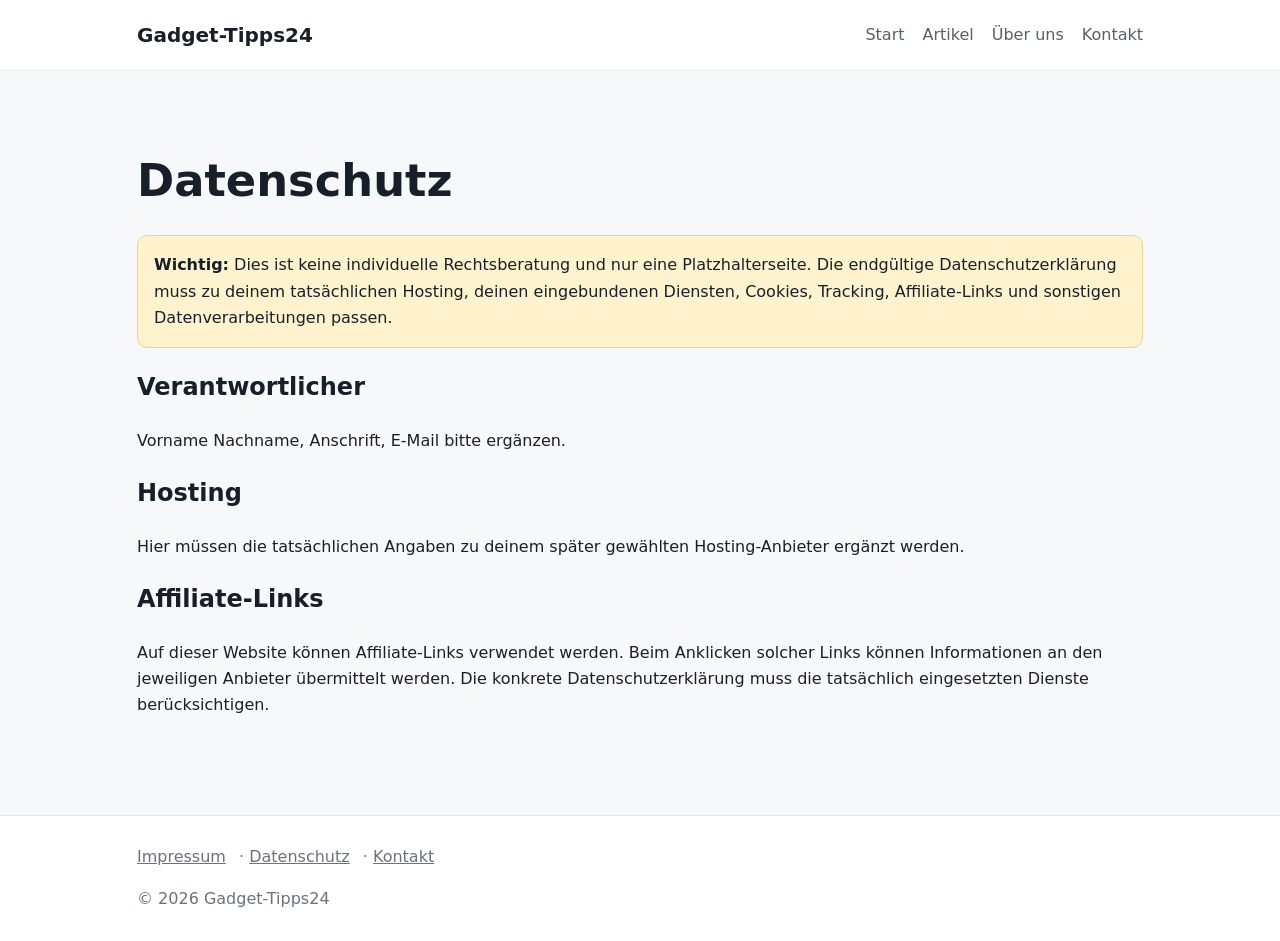
==== datenschutz.html @ ba4c5f93 "Add files via upload" ====
<!doctype html><html lang="de"><head><meta charset="utf-8"><meta name="viewport" content="width=device-width,initial-scale=1"><title>Datenschutz – Gadget-Tipps24</title><link rel="stylesheet" href="style.css"></head><body>
<header><div class="wrap nav"><a class="logo" href="index.html">Gadget-Tipps24</a><nav><a href="index.html">Start</a><a href="artikel.html">Artikel</a><a href="ueber-uns.html">Über uns</a><a href="kontakt.html">Kontakt</a></nav></div></header>
<main class="wrap page"><h1>Datenschutz</h1><div class="warning"><b>Wichtig:</b> Dies ist keine individuelle Rechtsberatung und nur eine Platzhalterseite. Die endgültige Datenschutzerklärung muss zu deinem tatsächlichen Hosting, deinen eingebundenen Diensten, Cookies, Tracking, Affiliate-Links und sonstigen Datenverarbeitungen passen.</div>
<h2>Verantwortlicher</h2><p>Vorname Nachname, Anschrift, E-Mail bitte ergänzen.</p>
<h2>Hosting</h2><p>Hier müssen die tatsächlichen Angaben zu deinem später gewählten Hosting-Anbieter ergänzt werden.</p>
<h2>Affiliate-Links</h2><p>Auf dieser Website können Affiliate-Links verwendet werden. Beim Anklicken solcher Links können Informationen an den jeweiligen Anbieter übermittelt werden. Die konkrete Datenschutzerklärung muss die tatsächlich eingesetzten Dienste berücksichtigen.</p>
</main>
<footer><div class="wrap"><a href="impressum.html">Impressum</a> · <a href="datenschutz.html">Datenschutz</a> · <a href="kontakt.html">Kontakt</a><p>© 2026 Gadget-Tipps24</p></div></footer></body></html>
---- style.css ----
*{box-sizing:border-box}body{margin:0;font-family:system-ui,-apple-system,Segoe UI,Roboto,sans-serif;line-height:1.65;color:#17202a;background:#f7f8fa}a{color:inherit}header{background:#fff;border-bottom:1px solid #e7e9ed}.wrap{max-width:1050px;margin:auto;padding:0 22px}.nav{min-height:70px;display:flex;align-items:center;justify-content:space-between;gap:20px}.logo{font-size:1.25rem;font-weight:800;text-decoration:none}nav{display:flex;gap:18px;flex-wrap:wrap}nav a{text-decoration:none;color:#56606b}.hero{padding-top:85px;padding-bottom:75px}.eyebrow{font-size:.78rem;font-weight:800;letter-spacing:.12em;color:#5b6470}.hero h1{font-size:clamp(2.3rem,6vw,4.5rem);line-height:1.05;max-width:800px;margin:10px 0 22px}.hero p{max-width:700px;font-size:1.15rem;color:#56606b}.button{display:inline-block;margin-top:15px;padding:12px 18px;border-radius:10px;background:#17202a;color:white;text-decoration:none;font-weight:700}.grid{display:grid;grid-template-columns:repeat(3,1fr);gap:20px;padding-bottom:60px}.card{background:#fff;border:1px solid #e4e7eb;border-radius:16px;padding:25px}.card span{font-size:.85rem;color:#68717c}.card h2{line-height:1.25}.card a{font-weight:700}.note{background:#fff;border-left:4px solid #17202a;padding:20px 24px;margin-bottom:60px}.page,.article{padding-top:55px;padding-bottom:80px;min-height:70vh}.page h1,.article h1{font-size:2.8rem;line-height:1.1}.article{max-width:800px}.article .lead{font-size:1.2rem;color:#56606b}.article h2{margin-top:35px}.list{display:grid;gap:14px;margin-top:30px}.list a{background:#fff;border:1px solid #e4e7eb;border-radius:12px;padding:18px;text-decoration:none;display:flex;justify-content:space-between;gap:15px}.list span{color:#69727d}.warning{background:#fff3cd;border:1px solid #ead68a;border-radius:10px;padding:16px;margin:20px 0}footer{background:#fff;border-top:1px solid #e7e9ed;padding:28px 0;color:#69727d}footer a{margin-right:8px}footer p{margin-bottom:0}@media(max-width:750px){.nav{align-items:flex-start;padding-top:18px;padding-bottom:18px;flex-direction:column}.grid{grid-template-columns:1fr}.list a{flex-direction:column}.hero{padding-top:55px}}
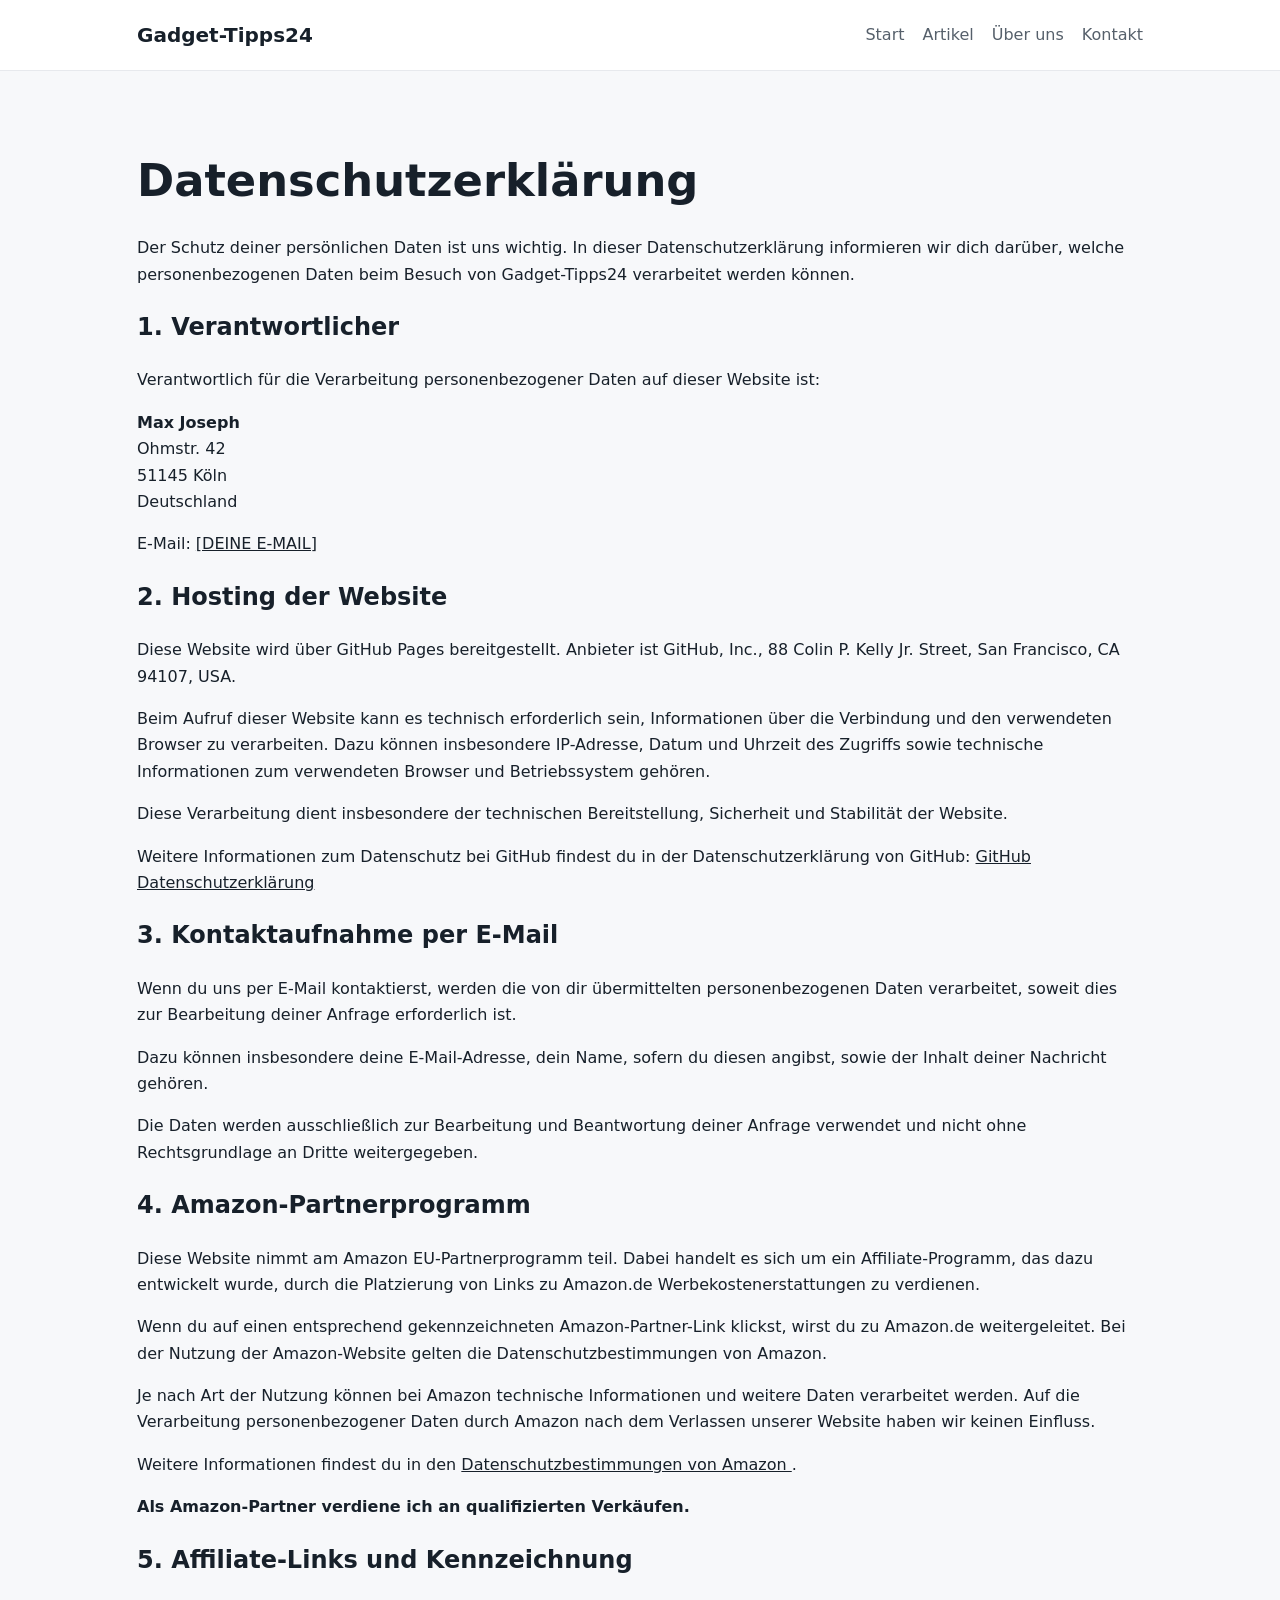
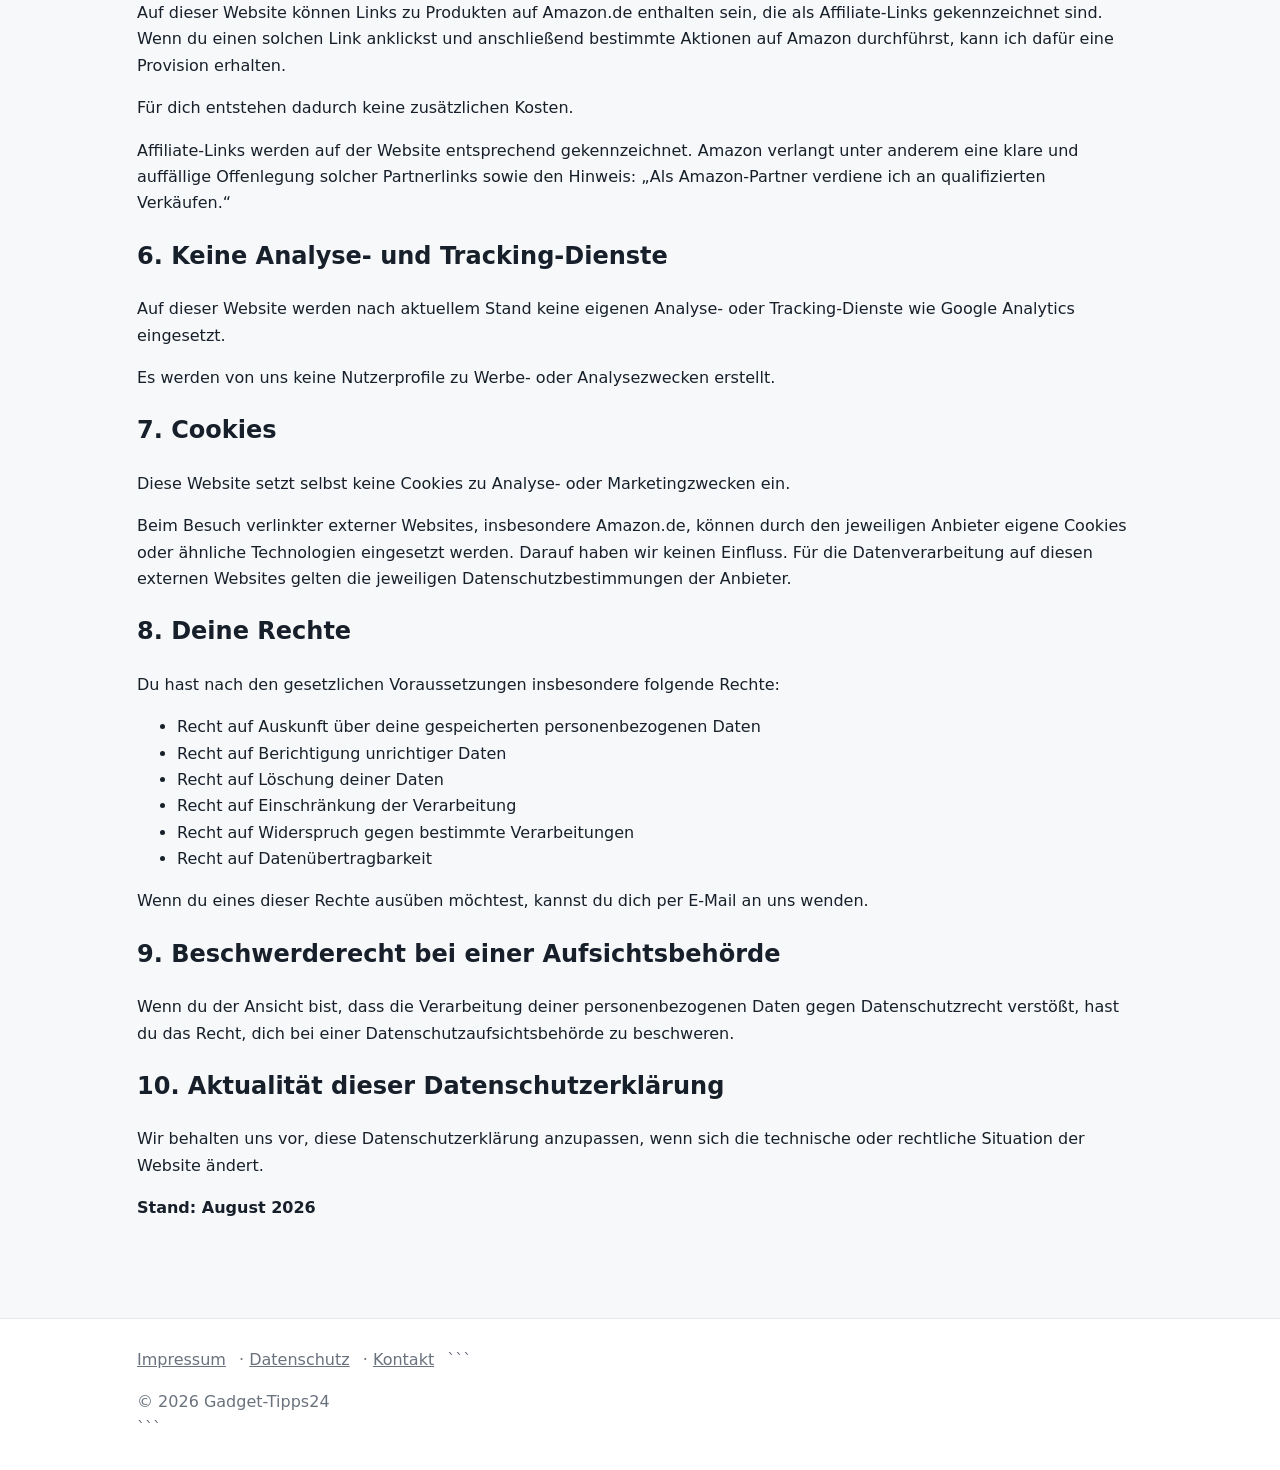
==== commit fe817456: "Update datenschutz.html" ====
--- a/datenschutz.html
+++ b/datenschutz.html
@@ -1,8 +1,243 @@
-<!doctype html><html lang="de"><head><meta charset="utf-8"><meta name="viewport" content="width=device-width,initial-scale=1"><title>Datenschutz – Gadget-Tipps24</title><link rel="stylesheet" href="style.css"></head><body>
-<header><div class="wrap nav"><a class="logo" href="index.html">Gadget-Tipps24</a><nav><a href="index.html">Start</a><a href="artikel.html">Artikel</a><a href="ueber-uns.html">Über uns</a><a href="kontakt.html">Kontakt</a></nav></div></header>
-<main class="wrap page"><h1>Datenschutz</h1><div class="warning"><b>Wichtig:</b> Dies ist keine individuelle Rechtsberatung und nur eine Platzhalterseite. Die endgültige Datenschutzerklärung muss zu deinem tatsächlichen Hosting, deinen eingebundenen Diensten, Cookies, Tracking, Affiliate-Links und sonstigen Datenverarbeitungen passen.</div>
-<h2>Verantwortlicher</h2><p>Vorname Nachname, Anschrift, E-Mail bitte ergänzen.</p>
-<h2>Hosting</h2><p>Hier müssen die tatsächlichen Angaben zu deinem später gewählten Hosting-Anbieter ergänzt werden.</p>
-<h2>Affiliate-Links</h2><p>Auf dieser Website können Affiliate-Links verwendet werden. Beim Anklicken solcher Links können Informationen an den jeweiligen Anbieter übermittelt werden. Die konkrete Datenschutzerklärung muss die tatsächlich eingesetzten Dienste berücksichtigen.</p>
+<!doctype html>
+
+<html lang="de">
+<head>
+  <meta charset="utf-8">
+  <meta name="viewport" content="width=device-width,initial-scale=1">
+  <title>Datenschutz – Gadget-Tipps24</title>
+  <link rel="stylesheet" href="style.css">
+</head>
+
+<body>
+
+<header>
+  <div class="wrap nav">
+    <a class="logo" href="index.html">Gadget-Tipps24</a>
+    <nav>
+      <a href="index.html">Start</a>
+      <a href="artikel.html">Artikel</a>
+      <a href="ueber-uns.html">Über uns</a>
+      <a href="kontakt.html">Kontakt</a>
+    </nav>
+  </div>
+</header>
+
+<main class="wrap page">
+
+  <h1>Datenschutzerklärung</h1>
+
+  <p>
+    Der Schutz deiner persönlichen Daten ist uns wichtig. In dieser
+    Datenschutzerklärung informieren wir dich darüber, welche
+    personenbezogenen Daten beim Besuch von Gadget-Tipps24 verarbeitet
+    werden können.
+  </p>
+
+  <h2>1. Verantwortlicher</h2>
+
+  <p>
+    Verantwortlich für die Verarbeitung personenbezogener Daten auf dieser
+    Website ist:
+  </p>
+
+  <p>
+    <strong>Max Joseph</strong><br>
+    Ohmstr. 42<br>
+    51145 Köln<br>
+    Deutschland
+  </p>
+
+  <p>
+    E-Mail:
+    <a href="mailto:[DEINE E-MAIL]">[DEINE E-MAIL]</a>
+  </p>
+
+  <h2>2. Hosting der Website</h2>
+
+  <p>
+    Diese Website wird über GitHub Pages bereitgestellt. Anbieter ist
+    GitHub, Inc., 88 Colin P. Kelly Jr. Street, San Francisco, CA 94107,
+    USA.
+  </p>
+
+  <p>
+    Beim Aufruf dieser Website kann es technisch erforderlich sein,
+    Informationen über die Verbindung und den verwendeten Browser zu
+    verarbeiten. Dazu können insbesondere IP-Adresse, Datum und Uhrzeit
+    des Zugriffs sowie technische Informationen zum verwendeten Browser
+    und Betriebssystem gehören.
+  </p>
+
+  <p>
+    Diese Verarbeitung dient insbesondere der technischen Bereitstellung,
+    Sicherheit und Stabilität der Website.
+  </p>
+
+  <p>
+    Weitere Informationen zum Datenschutz bei GitHub findest du in der
+    Datenschutzerklärung von GitHub:
+    <a href="https://docs.github.com/de/site-policy/privacy-policies/github-general-privacy-statement"
+       target="_blank"
+       rel="noopener noreferrer">
+      GitHub Datenschutzerklärung
+    </a>
+  </p>
+
+  <h2>3. Kontaktaufnahme per E-Mail</h2>
+
+  <p>
+    Wenn du uns per E-Mail kontaktierst, werden die von dir übermittelten
+    personenbezogenen Daten verarbeitet, soweit dies zur Bearbeitung deiner
+    Anfrage erforderlich ist.
+  </p>
+
+  <p>
+    Dazu können insbesondere deine E-Mail-Adresse, dein Name, sofern du
+    diesen angibst, sowie der Inhalt deiner Nachricht gehören.
+  </p>
+
+  <p>
+    Die Daten werden ausschließlich zur Bearbeitung und Beantwortung deiner
+    Anfrage verwendet und nicht ohne Rechtsgrundlage an Dritte weitergegeben.
+  </p>
+
+  <h2>4. Amazon-Partnerprogramm</h2>
+
+  <p>
+    Diese Website nimmt am Amazon EU-Partnerprogramm teil. Dabei handelt es
+    sich um ein Affiliate-Programm, das dazu entwickelt wurde, durch die
+    Platzierung von Links zu Amazon.de Werbekostenerstattungen zu verdienen.
+  </p>
+
+  <p>
+    Wenn du auf einen entsprechend gekennzeichneten Amazon-Partner-Link
+    klickst, wirst du zu Amazon.de weitergeleitet. Bei der Nutzung der
+    Amazon-Website gelten die Datenschutzbestimmungen von Amazon.
+  </p>
+
+  <p>
+    Je nach Art der Nutzung können bei Amazon technische Informationen und
+    weitere Daten verarbeitet werden. Auf die Verarbeitung personenbezogener
+    Daten durch Amazon nach dem Verlassen unserer Website haben wir keinen
+    Einfluss.
+  </p>
+
+  <p>
+    Weitere Informationen findest du in den
+    <a href="https://www.amazon.de/gp/help/customer/display.html?nodeId=GX7NJQ4ZB8MHFRNJ"
+       target="_blank"
+       rel="noopener noreferrer">
+      Datenschutzbestimmungen von Amazon
+    </a>.
+  </p>
+
+  <p>
+    <strong>
+      Als Amazon-Partner verdiene ich an qualifizierten Verkäufen.
+    </strong>
+  </p>
+
+  <h2>5. Affiliate-Links und Kennzeichnung</h2>
+
+  <p>
+    Auf dieser Website können Links zu Produkten auf Amazon.de enthalten
+    sein, die als Affiliate-Links gekennzeichnet sind. Wenn du einen solchen
+    Link anklickst und anschließend bestimmte Aktionen auf Amazon durchführst,
+    kann ich dafür eine Provision erhalten.
+  </p>
+
+  <p>
+    Für dich entstehen dadurch keine zusätzlichen Kosten.
+  </p>
+
+  <p>
+    Affiliate-Links werden auf der Website entsprechend gekennzeichnet.
+    Amazon verlangt unter anderem eine klare und auffällige Offenlegung
+    solcher Partnerlinks sowie den Hinweis:
+    „Als Amazon-Partner verdiene ich an qualifizierten Verkäufen.“
+  </p>
+
+  <h2>6. Keine Analyse- und Tracking-Dienste</h2>
+
+  <p>
+    Auf dieser Website werden nach aktuellem Stand keine eigenen
+    Analyse- oder Tracking-Dienste wie Google Analytics eingesetzt.
+  </p>
+
+  <p>
+    Es werden von uns keine Nutzerprofile zu Werbe- oder Analysezwecken
+    erstellt.
+  </p>
+
+  <h2>7. Cookies</h2>
+
+  <p>
+    Diese Website setzt selbst keine Cookies zu Analyse- oder
+    Marketingzwecken ein.
+  </p>
+
+  <p>
+    Beim Besuch verlinkter externer Websites, insbesondere Amazon.de,
+    können durch den jeweiligen Anbieter eigene Cookies oder ähnliche
+    Technologien eingesetzt werden. Darauf haben wir keinen Einfluss.
+    Für die Datenverarbeitung auf diesen externen Websites gelten die
+    jeweiligen Datenschutzbestimmungen der Anbieter.
+  </p>
+
+  <h2>8. Deine Rechte</h2>
+
+  <p>
+    Du hast nach den gesetzlichen Voraussetzungen insbesondere folgende
+    Rechte:
+  </p>
+
+  <ul>
+    <li>Recht auf Auskunft über deine gespeicherten personenbezogenen Daten</li>
+    <li>Recht auf Berichtigung unrichtiger Daten</li>
+    <li>Recht auf Löschung deiner Daten</li>
+    <li>Recht auf Einschränkung der Verarbeitung</li>
+    <li>Recht auf Widerspruch gegen bestimmte Verarbeitungen</li>
+    <li>Recht auf Datenübertragbarkeit</li>
+  </ul>
+
+  <p>
+    Wenn du eines dieser Rechte ausüben möchtest, kannst du dich per
+    E-Mail an uns wenden.
+  </p>
+
+  <h2>9. Beschwerderecht bei einer Aufsichtsbehörde</h2>
+
+  <p>
+    Wenn du der Ansicht bist, dass die Verarbeitung deiner
+    personenbezogenen Daten gegen Datenschutzrecht verstößt, hast du das
+    Recht, dich bei einer Datenschutzaufsichtsbehörde zu beschweren.
+  </p>
+
+  <h2>10. Aktualität dieser Datenschutzerklärung</h2>
+
+  <p>
+    Wir behalten uns vor, diese Datenschutzerklärung anzupassen, wenn sich
+    die technische oder rechtliche Situation der Website ändert.
+  </p>
+
+  <p>
+    <strong>Stand: August 2026</strong>
+  </p>
+
 </main>
-<footer><div class="wrap"><a href="impressum.html">Impressum</a> · <a href="datenschutz.html">Datenschutz</a> · <a href="kontakt.html">Kontakt</a><p>© 2026 Gadget-Tipps24</p></div></footer></body></html>+
+<footer>
+  <div class="wrap">
+    <a href="impressum.html">Impressum</a> ·
+    <a href="datenschutz.html">Datenschutz</a> ·
+    <a href="kontakt.html">Kontakt</a>
+
+```
+<p>© 2026 Gadget-Tipps24</p>
+```
+
+  </div>
+</footer>
+
+</body>
+</html>
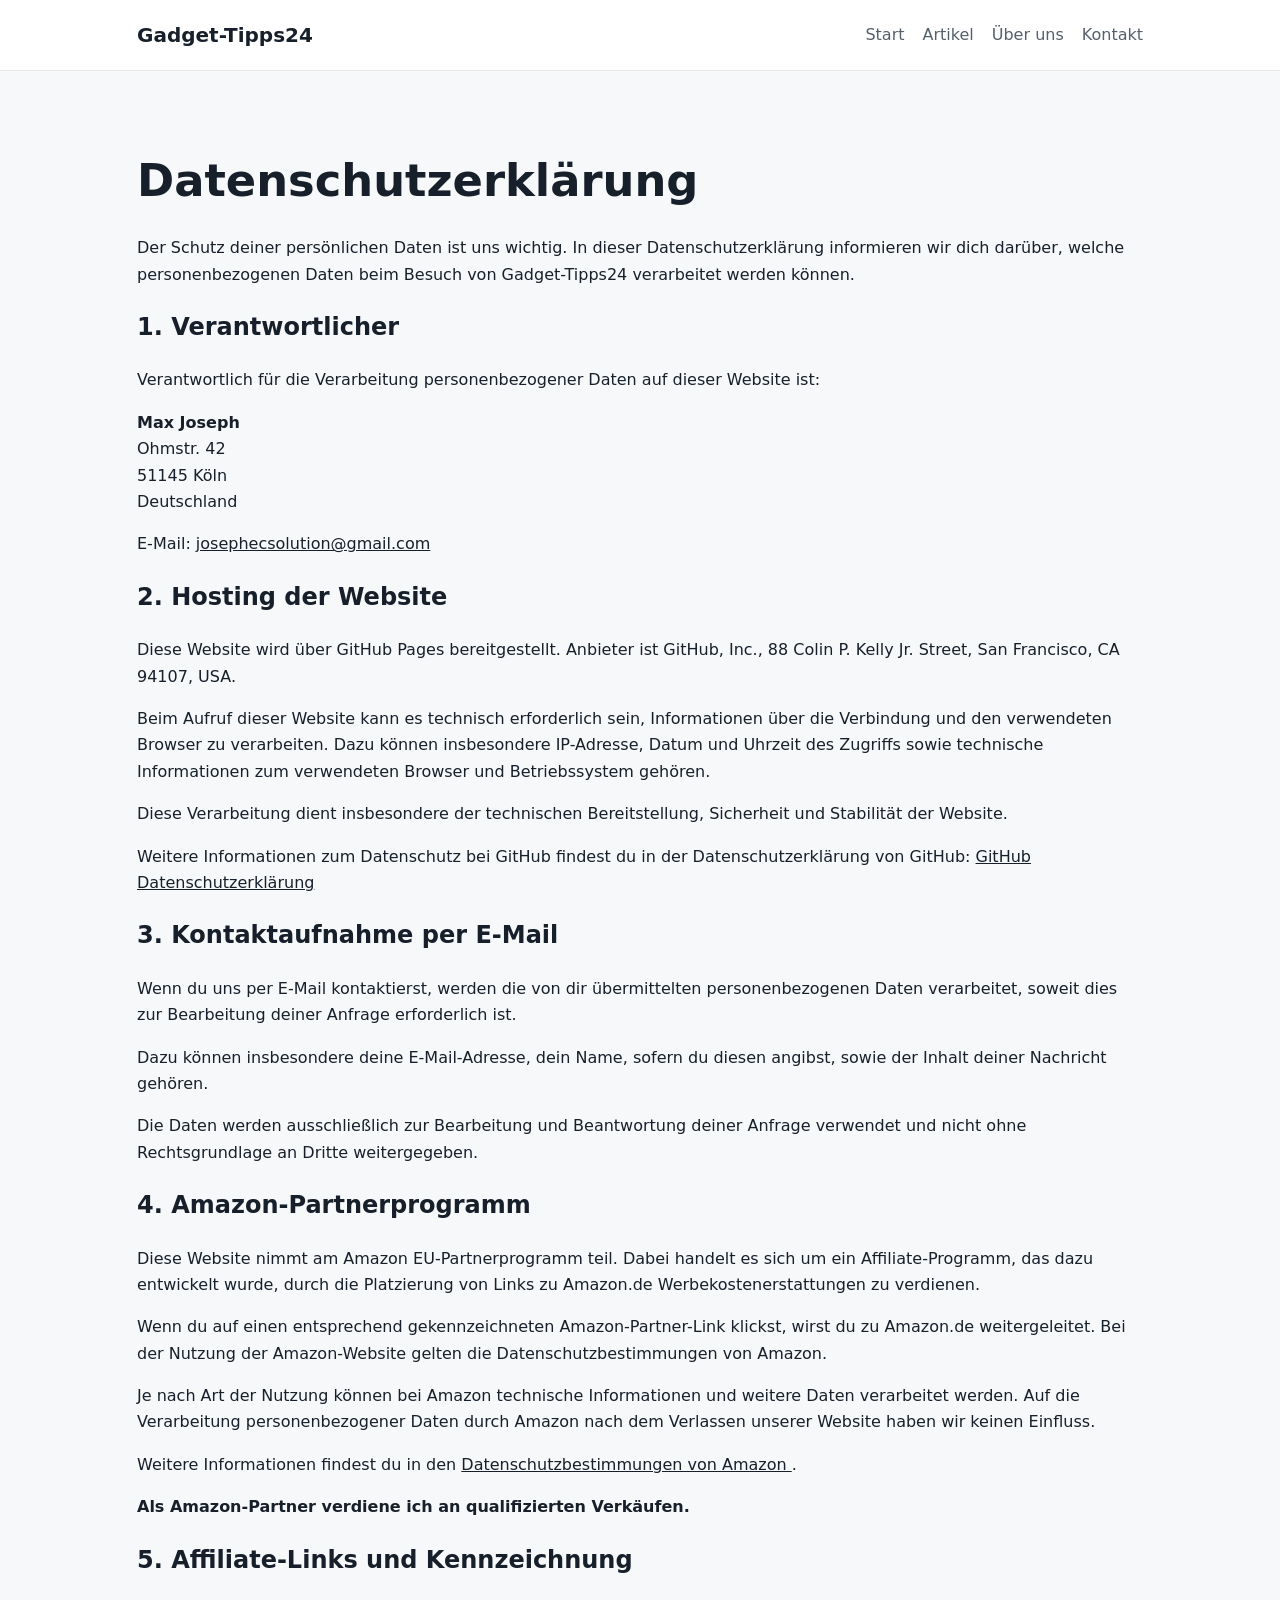
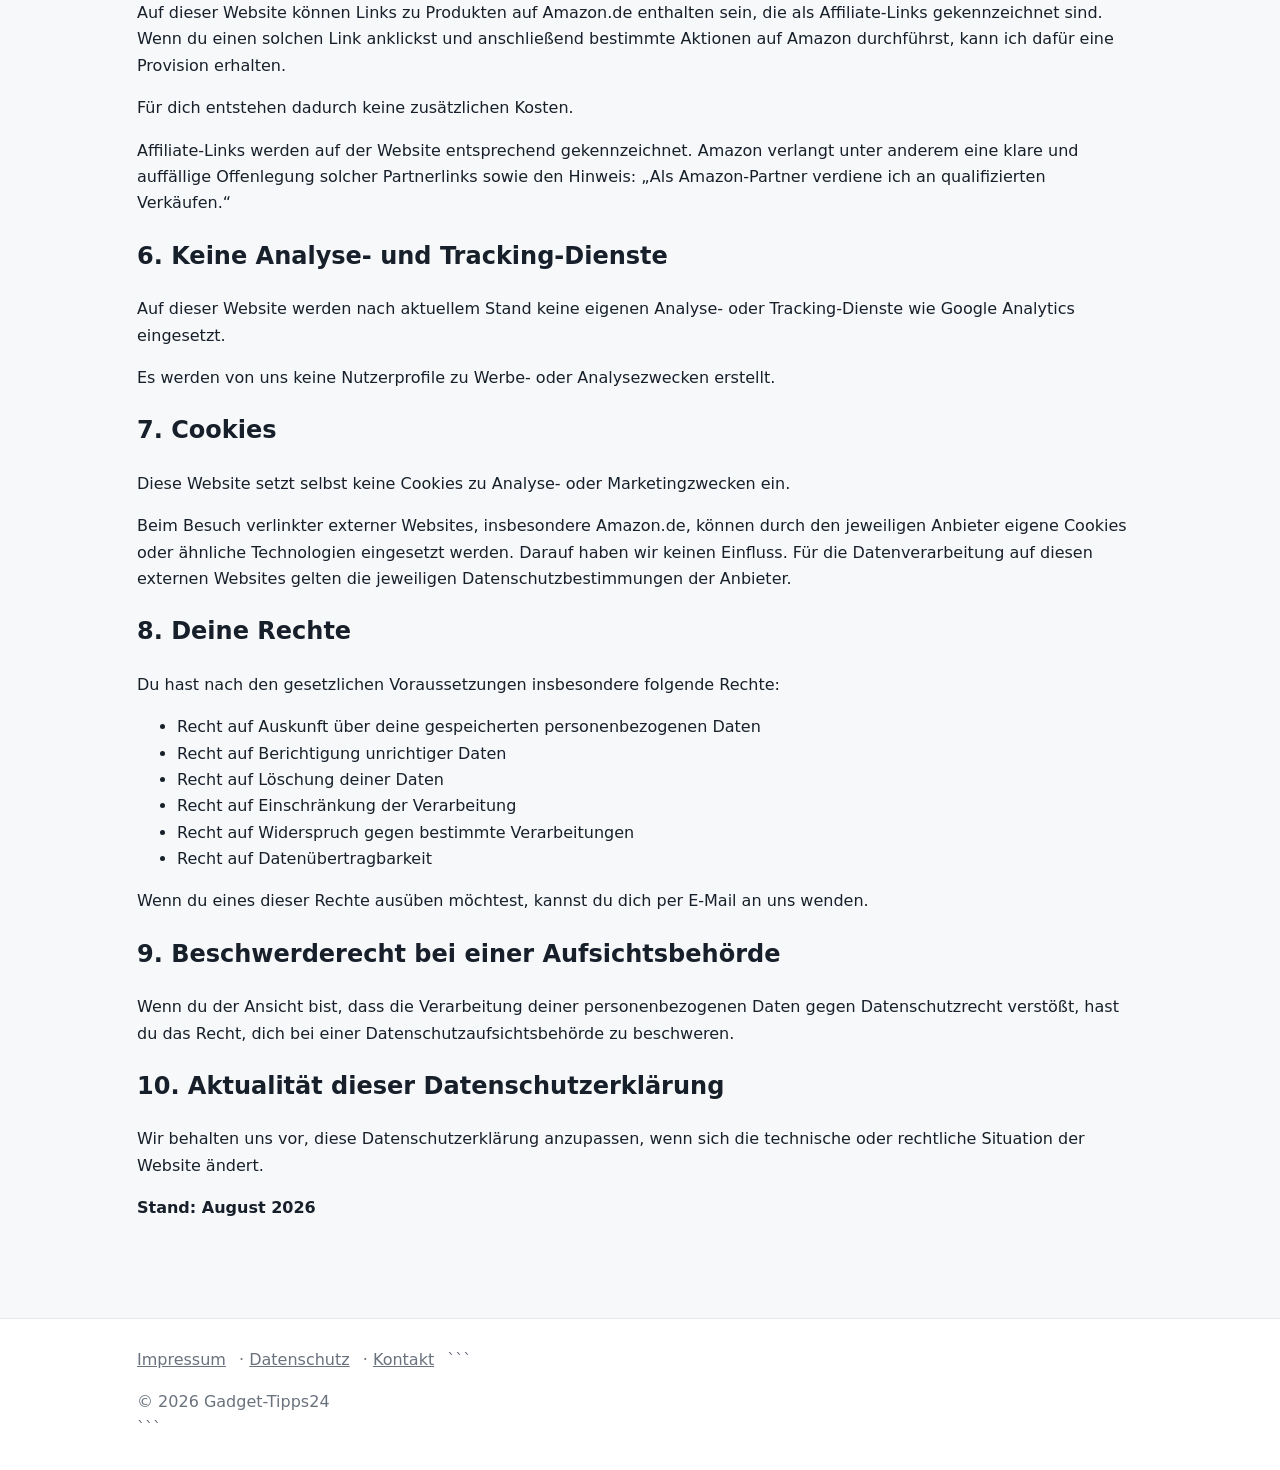
==== commit a2c37f45: "Update datenschutz.html" ====
--- a/datenschutz.html
+++ b/datenschutz.html
@@ -49,7 +49,7 @@
 
   <p>
     E-Mail:
-    <a href="mailto:[DEINE E-MAIL]">[DEINE E-MAIL]</a>
+    <a href="mailto:josephecsolution@gmail.com">josephecsolution@gmail.com</a>
   </p>
 
   <h2>2. Hosting der Website</h2>
